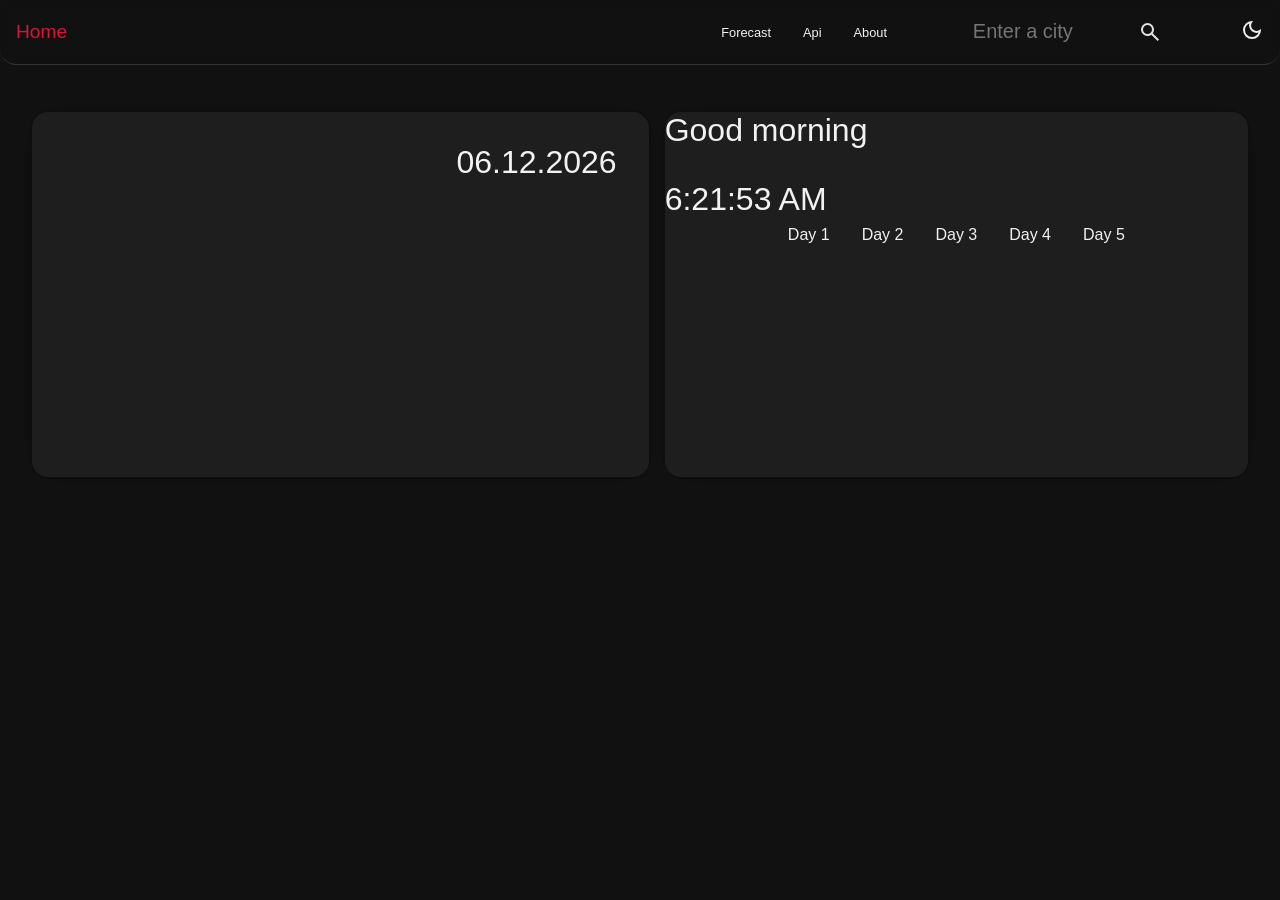
==== index.html @ ce9e20f8 "modified files" ====
<!DOCTYPE html>
<html lang="en">

<head>
  <meta charset="UTF-8">
  <meta name="viewport" content="width=device-width, initial-scale=1.0">
  <link rel="stylesheet" href="style.css">
  <title>Weather Checker</title>
</head>

<body class="dark">

  <header>
    <nav>
      <ul>
        <li class="home"><a href="#home">Home</a></li>
        <li class="li-item">
          <a href="#">Forecast</a>
        </li>
        <li class="li-item">
          <a href="#">Api</a>
        </li>
        <li class="li-item">
          <a href="#">About</a>
        </li>
        <li class="searchBar">
          <input type="text" id="search" class="search" placeholder="Enter a city">
          <img src="images/searchLight.svg" id="go" alt="">
        </li>
        <li class="li-item">
          <img id="theme" src="images/darkMode.svg" alt="" />
        </li>
      </ul>
    </nav>
  </header>


  <main>

    <div class="container">

      <div class="status">

        <div class="info">
          <p id="city"></p>
          <p id="date"></p>
        </div>

        <div class="state">

          <div class="temp">

            <p id="temp" class="temperature"></p>

            <div class="otherState">
              <li>
                <img id="humidityImg" src="" alt="">
                <p id="humidity"></p>
              </li>
              <li>
                <img id="windSpeedImg" src="" alt="">
                <p id="windSpeed"></p>
              </li>
            </div>

          </div>
          <div class="skySituation">
            <img id="sky" src="" alt="">
            <p id="weatherSky"></p>
          </div>

        </div>

        <div class="weatherToday">

        </div>

      </div>

      <div class="forecast">

        <div class="greeting">
          <p id="greetingText"></p>
          <p id="time"></p>
        </div>

        <div class="forcastPreviewContainer">
          <ul>
            <li class="liDay">Day 1 </li>
            <li class="liDay">Day 2 </li>
            <li class="liDay">Day 3 </li>
            <li class="liDay">Day 4 </li>
            <li class="liDay">Day 5 </li>
          </ul>
          <div class="forcastPreview" id="forcastPreview">

          </div>

        </div>

      </div>

    </div>

  </main>

  <script src="index.js"></script>

</body>

</html>
---- style.css ----
:root {
  --bg-color: #111111;
  --bg-accent-up: #ffffff15;
  --bg-accent-down: #ffffff15;
  --container-color: #1e1e1e;
  --glass-effect-color: rgba(255, 255, 255, 0);
  --button-color: #333333;
  --font-color: #f2f2f2;
  --bar-color: rgba(255, 255, 255, 0.15);
  --red-accent: crimson;
  --red-accent-low-opacity: rgba(220, 20, 60, 0.15);
  --box-shadow-color: rgba(150, 150, 150, 0.01);

  --font-size-1: 3rem;
  --font-size-2: 2rem;
  --font-size-3: 1.5rem;
  --font-size-4: 1rem;
  --font-size-5: 0.8rem;

  --h1: 5rem;
  --h2: 2.5rem;
  --h3: 1.5rem;
  --p: 1rem;
}

.light {
  --bg-color: #eeeeee;
  --bg-accent-up: #ff08d620;
  --bg-accent-down: #0055ff25;
  --container-color: #e5e5e5;
  --glass-effect-color: rgba(255, 255, 255, 0);
  --button-color: #005238;
  --font-color: #0e0e0e;
  --bar-color: rgba(0, 119, 255, 0.25);
  --red-accent: crimson;
  --red-accent-low-opacity: rgba(220, 20, 60, 0.15);
  --box-shadow-color: rgba(0, 0, 0, 0.04);
}

* {
  padding: 0px;
  margin: 0px;
  box-sizing: border-box;
  border: none;
  text-decoration: none;
  outline: none;
}

img {
  max-width: 100%;
  object-fit: contain;
}

html {
  scroll-behavior: smooth;
}

body {
  max-width: 100%;
  font-family: Arial;
  background-color: var(--bg-color);
  color: var(--font-color);
  font-size: calc(var(--p));
  overflow-x: hidden;
}

header {
  width: 100%;
  position: fixed;
  z-index: 1000;
  top: 0;
}

nav {
  max-width: 100%;
  margin: auto;
  padding: 1rem;
  background-color: var(--glass-effect-color);
  backdrop-filter: blur(4px);
  -webkit-backdrop-filter: blur(4px);
  border-bottom: 1px solid var(--bar-color);
  border-radius: 0 0 1rem 1rem;
}

ul {
  max-width: 100%;
  display: flex;
  list-style: none;
  justify-content: center;
  align-items: center;
  gap: 2rem;
}

ul .home {
  margin-right: auto;
}

ul .home a {
  color: var(--red-accent);
  font-size: clamp(1rem, 1.5vw, 2rem);
}

nav ul .li-item a {
  color: var(--font-color);
  font-size: clamp(0.8rem, 0.85vw, 1rem);
  position: relative;
}

nav ul .li-item a::before {
  content: "";
  background-color: var(--red-accent);
  position: absolute;
  bottom: -0.1rem;
  left: 0;
  height: 2px;
  width: 0%;
  transition: width 0.3s ease-out;
}

nav ul .li-item a:hover::before {
  width: 100%;
}

@media screen and (width < 450px) {
  ul {
    gap: 1rem;
  }
}

@media screen and (max-width : 1024px) {
  nav {
    max-width: 70vw;
  }

}

@media screen and (max-width : 780px) {
  nav {
    max-width: 80vw;
  }

}

@media screen and (max-width : 500px) {
  nav {
    max-width: 95vw;
  }

}


.searchBar {
  display: flex;
  justify-content: center;
  align-items: center;
}

.searchBar .search:enabled {
  background-color: var(--glass-effect-color);
  color: var(--font-color);
  border-bottom: 1px solid transparent;
  padding: 0.25rem 0.25rem 0.25rem 0.5rem;
  font-size: 1.25rem;
  max-width: 60%;
  border-radius: 1rem;
  transition: border-color 0.2s ease-in, transform 0.2s ease-in;
}

.searchBar .search:focus-within {
  border-color: var(--bar-color);
  transform: translateY(2px);
}

main {
  max-width: 100%;
  overflow-x: hidden;
  margin-top: 5rem;

}

.container {
  width: 100%;
  display: flex;
  gap: 1rem;
  padding: 02rem;

}

.status {
  width: 100%;
  background-color: var(--container-color);
  box-shadow: 0 0 0.5rem var(--box-shadow-color),
    0 0 1rem var(--box-shadow-color), 0 0 2rem var(--box-shadow-color);
  border-radius: 1rem;
  /* border:2px solid whitesmoke; */
  flex: 2fr;
  display: flex;
  flex-direction: column;
  justify-content: space-between;
  padding: 2rem;
}

.info {
  display: flex;
  justify-content: space-between;
}

.info p {
  font-size: 2rem;
}


.state {
  display: flex;
  flex-direction: column;
  align-items: center;
  justify-content: center;
  gap: 0.5rem;
  padding: 8rem 0;
}

.state .temp {
  display: flex;
  justify-content: center;
  align-items: center;
}

.state .temp .temperature {
  font-size: 10rem;

}

.state .temp .otherState {
  display: flex;
  flex-direction: column;
  font-size: 1.25rem;
}

.state .temp .otherState li {
  display: flex;
  gap: 0.5rem;
}

.state .skySituation {
  font-size: 2rem;
  display: flex;
  flex-direction: column;
  align-items: center;
  justify-content: center;

}

.state .skySituation img {
  width: 10rem;
}


.weatherToday {
  display: grid;
  gap: 2rem;
  grid-template-columns: repeat(auto-fit, minmax(min(80px, 100%), 1fr));

}

.weatherToday div {}

.forecast {
  width: 100%;
  background-color: var(--container-color);
  box-shadow: 0 0 0.5rem var(--box-shadow-color),
    0 0 1rem var(--box-shadow-color), 0 0 2rem var(--box-shadow-color);
  /* border:1px solid whitesmoke; */
  border-radius: 1rem;
  display: flex;
  flex-direction: column;
  /* justify-content: space-between; */
  /* padding: 2rem; */


}

.forecast .greeting {
  display: flex;
  flex-direction: column;
  gap: 2rem;
}

.forecast .greeting p {
  font-size: 2rem;
}

.forecast .forcastPreviewContainer {
  width: 100%;
  display: flex;
  flex-direction: column;
  gap: 2rem;
  padding: 0.5rem;

}

.forecast .forcastPreviewContainer ul {
  display: flex;
  gap: 2rem;
}

.forecast .forcastPreviewContainer ul .liDay {
  position: relative;
}

.forecast .forcastPreviewContainer ul .liDay:hover{
  cursor: pointer;
}

.forecast .forcastPreviewContainer ul .liDay::before {
  content: "";
  background-color: var(--red-accent);
  position: absolute;
  bottom: -0.1rem;
  left: 0;
  height: 2px;
  width: 0%;
  transition: width 0.3s ease-out;
}

.forecast .forcastPreviewContainer ul .liDay:hover::before {
  width: 100%;
}

.forecast .forcastPreview .dayParent {
  background-color: var(--bg-color);
  border-radius: 1rem;
  max-width: 100%;
  display: flex;
  flex-direction: column;
  align-items: center;
  justify-content: center;
  gap: 1rem;
  padding: 0.5rem;

}

.forecast .forcastPreview .dayParent {
  display: none;
}

.forecast .forcastPreview .active {
  display: flex;
}

.forecast .forcastPreview .dayParent .daytext {
  font-size: 1.5rem;
}

.forecast .forcastPreview .dayParent .day {
  width: 100%;
  display: grid;
  grid-template-columns: repeat(auto-fit, minmax(min(185px, 100%), 1fr));
  gap: 2rem;
}

.forecast .forcastPreview .dayParent .day .dayGrandChild {
  /* width:100%; */
  background-color: var(--glass-effect-color);
  color: var(--font-color);
  border: 0.1rem solid var(--bar-color);
  display: flex;
  flex-direction: column;
  justify-content: center;
  align-items: start;
  gap: 0.5rem;
  padding: 0.5rem;
  border-radius: 1rem;
  box-shadow: 0 0 0.5rem var(--box-shadow-color),
    0 0 1rem var(--box-shadow-color), 0 0 2rem var(--box-shadow-color);
}

.forecast .forcastPreview .dayParent .day .dayGrandChild .hourlyTime {
  width: 100%;
  text-align: center;
  font-size: 1.25rem;
  padding: 0.5rem 0;
}

.forecast .forcastPreview .dayParent1 {
  display: flex;
}
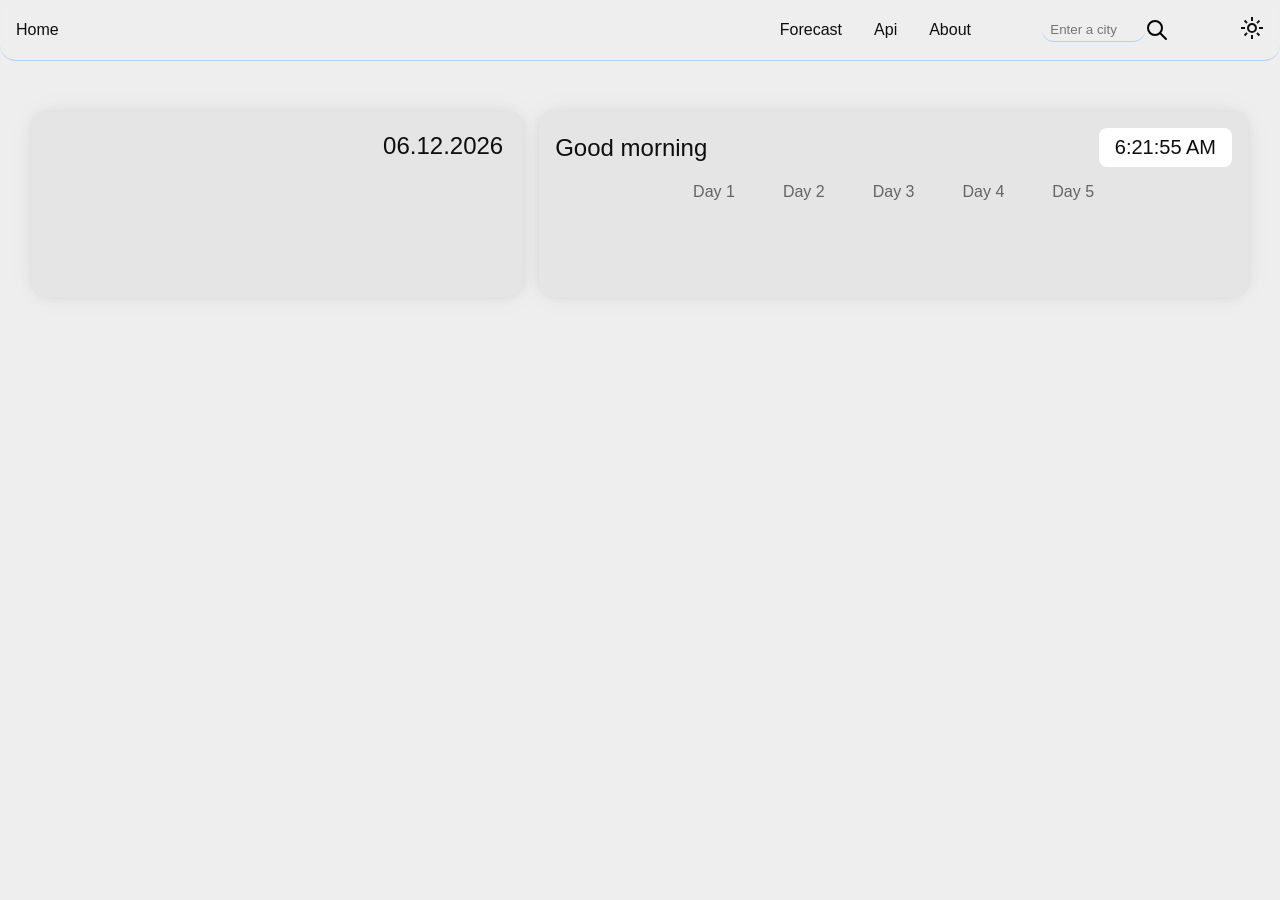
==== commit 15327cb4: "modified files" ====
--- a/index.html
+++ b/index.html
@@ -8,7 +8,7 @@
   <title>Weather Checker</title>
 </head>
 
-<body class="dark">
+<body class="light">
 
   <header>
     <nav>
@@ -25,10 +25,10 @@
         </li>
         <li class="searchBar">
           <input type="text" id="search" class="search" placeholder="Enter a city">
-          <img src="images/searchLight.svg" id="go" alt="">
+          <img src="images/searchDark.svg" id="go" alt="">
         </li>
         <li class="li-item">
-          <img id="theme" src="images/darkMode.svg" alt="" />
+          <img id="theme" src="images/lightMode.svg" alt="" />
         </li>
       </ul>
     </nav>
@@ -80,8 +80,8 @@
       <div class="forecast">
 
         <div class="greeting">
-          <p id="greetingText"></p>
-          <p id="time"></p>
+          <p id="greetingText" class="greetingText"></p>
+          <p id="time" class="time"></p>
         </div>
 
         <div class="forcastPreviewContainer">
--- a/style.css
+++ b/style.css
@@ -7,7 +7,7 @@
   --button-color: #333333;
   --font-color: #f2f2f2;
   --bar-color: rgba(255, 255, 255, 0.15);
-  --red-accent: crimson;
+  --accent-color: crimson;
   --red-accent-low-opacity: rgba(220, 20, 60, 0.15);
   --box-shadow-color: rgba(150, 150, 150, 0.01);
 
@@ -32,7 +32,7 @@
   --button-color: #005238;
   --font-color: #0e0e0e;
   --bar-color: rgba(0, 119, 255, 0.25);
-  --red-accent: crimson;
+  --accent-color: crimson;
   --red-accent-low-opacity: rgba(220, 20, 60, 0.15);
   --box-shadow-color: rgba(0, 0, 0, 0.04);
 }
@@ -97,12 +97,10 @@
 
 ul .home a {
   color: var(--red-accent);
-  font-size: clamp(1rem, 1.5vw, 2rem);
 }
 
 nav ul .li-item a {
   color: var(--font-color);
-  font-size: clamp(0.8rem, 0.85vw, 1rem);
   position: relative;
 }
 
@@ -121,54 +119,31 @@
   width: 100%;
 }
 
-@media screen and (width < 450px) {
-  ul {
-    gap: 1rem;
-  }
-}
-
-@media screen and (max-width : 1024px) {
-  nav {
-    max-width: 70vw;
-  }
-
-}
-
-@media screen and (max-width : 780px) {
-  nav {
-    max-width: 80vw;
-  }
-
-}
-
-@media screen and (max-width : 500px) {
-  nav {
-    max-width: 95vw;
-  }
-
-}
+
 
 
 .searchBar {
   display: flex;
   justify-content: center;
   align-items: center;
-}
-
-.searchBar .search:enabled {
-  background-color: var(--glass-effect-color);
-  color: var(--font-color);
-  border-bottom: 1px solid transparent;
+  background-color: transparent;
+  overflow: hidden;
+}
+
+.searchBar .search{
+  color:var(--font-color);
+  background-color: transparent;
   padding: 0.25rem 0.25rem 0.25rem 0.5rem;
-  font-size: 1.25rem;
-  max-width: 60%;
+  border-bottom: 1px solid var(--bar-color);
   border-radius: 1rem;
-  transition: border-color 0.2s ease-in, transform 0.2s ease-in;
+  max-width:50%;
+  transition: max-width 0.2s ease-in;
+
+
 }
 
 .searchBar .search:focus-within {
-  border-color: var(--bar-color);
-  transform: translateY(2px);
+  max-width: 80%;
 }
 
 main {
@@ -179,25 +154,24 @@
 }
 
 .container {
-  width: 100%;
+  max-width: 100%;
   display: flex;
   gap: 1rem;
-  padding: 02rem;
+  padding: 2rem;
 
 }
 
 .status {
-  width: 100%;
+  max-width: 100%;
   background-color: var(--container-color);
   box-shadow: 0 0 0.5rem var(--box-shadow-color),
     0 0 1rem var(--box-shadow-color), 0 0 2rem var(--box-shadow-color);
   border-radius: 1rem;
-  /* border:2px solid whitesmoke; */
-  flex: 2fr;
+  flex: 1;
   display: flex;
   flex-direction: column;
   justify-content: space-between;
-  padding: 2rem;
+  padding: 1.25rem;
 }
 
 .info {
@@ -206,7 +180,7 @@
 }
 
 .info p {
-  font-size: 2rem;
+  font-size: 1.5rem;
 }
 
 
@@ -216,7 +190,6 @@
   align-items: center;
   justify-content: center;
   gap: 0.5rem;
-  padding: 8rem 0;
 }
 
 .state .temp {
@@ -226,7 +199,7 @@
 }
 
 .state .temp .temperature {
-  font-size: 10rem;
+  font-size: 8rem;
 
 }
 
@@ -255,45 +228,51 @@
 }
 
 
-.weatherToday {
+/* .weatherToday {
   display: grid;
   gap: 2rem;
   grid-template-columns: repeat(auto-fit, minmax(min(80px, 100%), 1fr));
 
 }
 
-.weatherToday div {}
+.weatherToday div {} */
 
 .forecast {
-  width: 100%;
+  max-width: 100%;
   background-color: var(--container-color);
   box-shadow: 0 0 0.5rem var(--box-shadow-color),
     0 0 1rem var(--box-shadow-color), 0 0 2rem var(--box-shadow-color);
-  /* border:1px solid whitesmoke; */
   border-radius: 1rem;
   display: flex;
   flex-direction: column;
-  /* justify-content: space-between; */
-  /* padding: 2rem; */
-
+  padding: 1rem;
+  flex:1.5;
 
 }
 
 .forecast .greeting {
-  display: flex;
-  flex-direction: column;
-  gap: 2rem;
-}
-
-.forecast .greeting p {
-  font-size: 2rem;
+  width:100%;
+  display: flex;
+ justify-content: space-between;
+ align-items: center;
+}
+
+.forecast .greeting  .greetingText{
+font-size: 1.5rem;
+
+}
+.forecast .greeting  .time{
+  padding:0.5rem 1rem;
+  background-color: #fff;
+  border-radius: 0.5rem;
+  font-size: 1.25rem;
 }
 
 .forecast .forcastPreviewContainer {
   width: 100%;
   display: flex;
   flex-direction: column;
-  gap: 2rem;
+  gap: 4rem;
   padding: 0.5rem;
 
 }
@@ -304,38 +283,37 @@
 }
 
 .forecast .forcastPreviewContainer ul .liDay {
-  position: relative;
+  padding:0.5rem;
+  border-radius: 0.5rem;
+  opacity: 0.6;
+  transition: background-color 0.2s ease-in,color 0.2s ease-in,opacity 0.2s ease-in ;
+
+}
+
+.forecast .forcastPreviewContainer ul .tabbed{
+  color:var(--accent-color);
 }
 
 .forecast .forcastPreviewContainer ul .liDay:hover{
+  background-color: var(--button-color);
   cursor: pointer;
-}
-
-.forecast .forcastPreviewContainer ul .liDay::before {
-  content: "";
-  background-color: var(--red-accent);
-  position: absolute;
-  bottom: -0.1rem;
-  left: 0;
-  height: 2px;
-  width: 0%;
-  transition: width 0.3s ease-out;
-}
-
-.forecast .forcastPreviewContainer ul .liDay:hover::before {
-  width: 100%;
-}
+  opacity: 1;
+  color:var(--accent-color);
+}
+
 
 .forecast .forcastPreview .dayParent {
-  background-color: var(--bg-color);
+  max-width: 100%;
+  background-color: var(--glass-effect-color);
+  border-top:0.1rem solid var(--bar-color) ;
+  border-left: 0.1rem solid var(--bar-color);
   border-radius: 1rem;
-  max-width: 100%;
-  display: flex;
-  flex-direction: column;
-  align-items: center;
-  justify-content: center;
-  gap: 1rem;
-  padding: 0.5rem;
+  display: flex;
+  flex-direction: column;
+  align-items: center;
+  justify-content: space-between;
+  gap: 2rem;
+  padding: 1rem;
 
 }
 
@@ -354,7 +332,8 @@
 .forecast .forcastPreview .dayParent .day {
   width: 100%;
   display: grid;
-  grid-template-columns: repeat(auto-fit, minmax(min(185px, 100%), 1fr));
+  /* grid-template-columns: repeat(auto-fit, minmax(min(170px, 100%), 1fr)); */
+  grid-template-columns: repeat(auto-fit, minmax(170px,1fr));
   gap: 2rem;
 }
 
@@ -383,4 +362,75 @@
 
 .forecast .forcastPreview .dayParent1 {
   display: flex;
+}
+
+
+
+
+
+
+
+
+
+
+
+
+@media screen and (width < 450px) {
+  ul {
+    gap: 1rem;
+  }
+
+  .state .temp .temperature {
+  font-size: 3rem;
+
+}
+}
+
+@media screen and (max-width : 1024px) {
+
+
+.container{
+flex-direction: column;
+  }
+
+}
+
+@media screen and (max-width : 780px) {
+
+ ul{
+  gap:1.25rem;
+ }
+
+ .info p {
+  font-size: 1.5rem;
+}
+
+.state .temp .temperature {
+  font-size: 5rem;
+
+}
+
+.state .temp .otherState {
+  font-size: 1rem;
+}
+
+.state .skySituation {
+  font-size: 1.25rem;
+}
+
+.forecast .forcastPreviewContainer {
+  gap: 2rem;
+
+}
+
+.forecast .forcastPreviewContainer ul {
+  display: flex;
+  gap: 1rem;
+}
+
+.forecast .forcastPreview .dayParent .daytext {
+  font-size: 1.25rem;
+}
+
+
 }
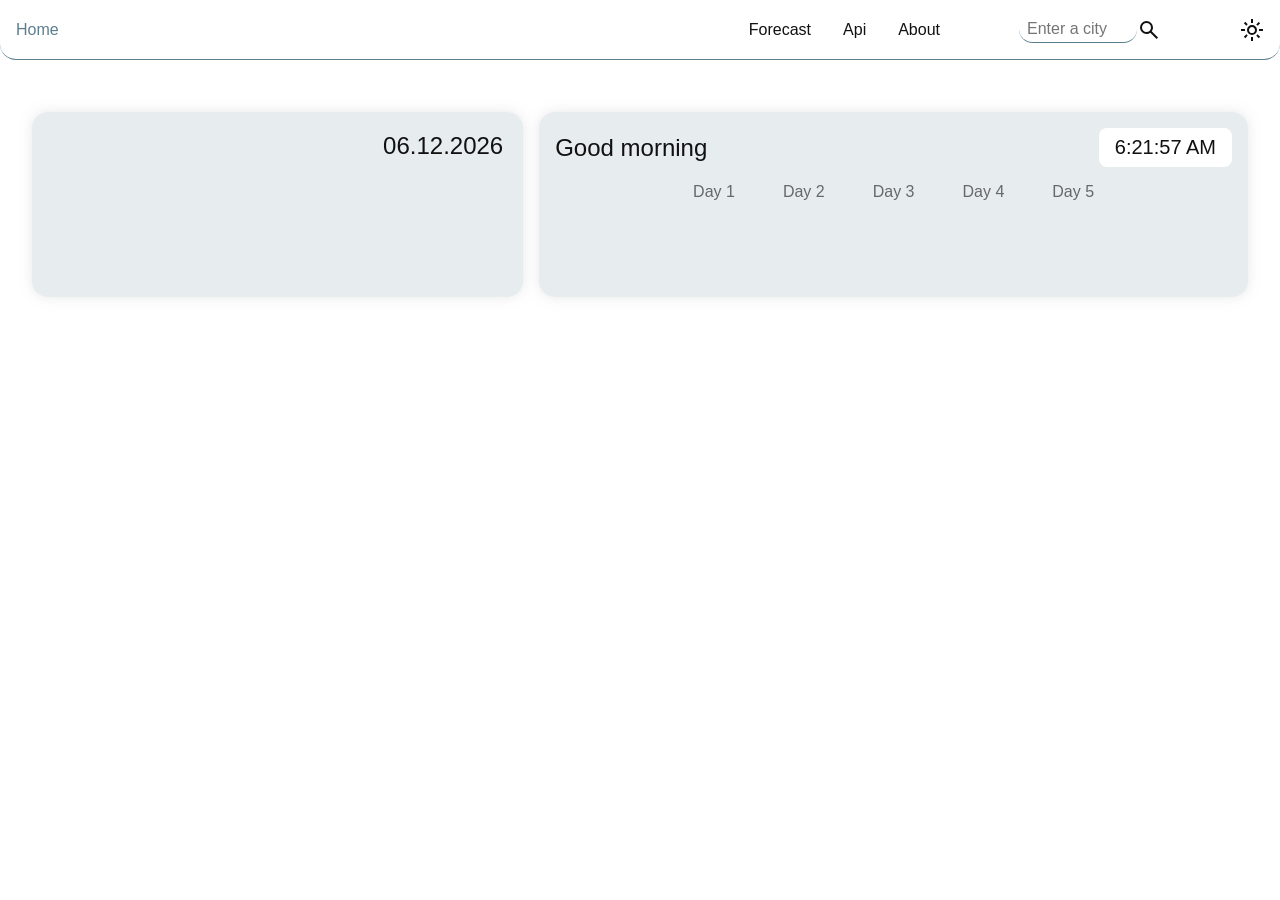
==== commit cf73ddde: "modified files" ====
--- a/index.html
+++ b/index.html
@@ -71,10 +71,6 @@
 
         </div>
 
-        <div class="weatherToday">
-
-        </div>
-
       </div>
 
       <div class="forecast">
--- a/style.css
+++ b/style.css
@@ -1,40 +1,21 @@
 :root {
   --bg-color: #111111;
-  --bg-accent-up: #ffffff15;
-  --bg-accent-down: #ffffff15;
-  --container-color: #1e1e1e;
+  --accent-color: rgba(255, 255, 255, 0.15);
+  --container-color: #22222290;
+  --button-color: #111111;
   --glass-effect-color: rgba(255, 255, 255, 0);
-  --button-color: #333333;
-  --font-color: #f2f2f2;
-  --bar-color: rgba(255, 255, 255, 0.15);
-  --accent-color: crimson;
-  --red-accent-low-opacity: rgba(220, 20, 60, 0.15);
-  --box-shadow-color: rgba(150, 150, 150, 0.01);
-
-  --font-size-1: 3rem;
-  --font-size-2: 2rem;
-  --font-size-3: 1.5rem;
-  --font-size-4: 1rem;
-  --font-size-5: 0.8rem;
-
-  --h1: 5rem;
-  --h2: 2.5rem;
-  --h3: 1.5rem;
-  --p: 1rem;
+  --font-color: #ffffff;
+  --box-shadow-color: #a2a2a220;
 }
 
 .light {
-  --bg-color: #eeeeee;
-  --bg-accent-up: #ff08d620;
-  --bg-accent-down: #0055ff25;
-  --container-color: #e5e5e5;
+  --bg-color: #ffffff;
+  --accent-color: #5c7e8f;
+  --container-color: #d4dde290;
+  --button-color: #ffffff;
   --glass-effect-color: rgba(255, 255, 255, 0);
-  --button-color: #005238;
-  --font-color: #0e0e0e;
-  --bar-color: rgba(0, 119, 255, 0.25);
-  --accent-color: crimson;
-  --red-accent-low-opacity: rgba(220, 20, 60, 0.15);
-  --box-shadow-color: rgba(0, 0, 0, 0.04);
+  --font-color: #111111;
+  --box-shadow-color: #a2a2a220;
 }
 
 * {
@@ -49,6 +30,7 @@
 img {
   max-width: 100%;
   object-fit: contain;
+  display: block;
 }
 
 html {
@@ -60,7 +42,7 @@
   font-family: Arial;
   background-color: var(--bg-color);
   color: var(--font-color);
-  font-size: calc(var(--p));
+  font-size: 1rem;
   overflow-x: hidden;
 }
 
@@ -78,7 +60,7 @@
   background-color: var(--glass-effect-color);
   backdrop-filter: blur(4px);
   -webkit-backdrop-filter: blur(4px);
-  border-bottom: 1px solid var(--bar-color);
+  border-bottom: 1px solid var(--accent-color);
   border-radius: 0 0 1rem 1rem;
 }
 
@@ -96,7 +78,7 @@
 }
 
 ul .home a {
-  color: var(--red-accent);
+  color: var(--accent-color);
 }
 
 nav ul .li-item a {
@@ -106,7 +88,7 @@
 
 nav ul .li-item a::before {
   content: "";
-  background-color: var(--red-accent);
+  background-color: var(--accent-color);
   position: absolute;
   bottom: -0.1rem;
   left: 0;
@@ -134,8 +116,9 @@
   color:var(--font-color);
   background-color: transparent;
   padding: 0.25rem 0.25rem 0.25rem 0.5rem;
-  border-bottom: 1px solid var(--bar-color);
+  border-bottom: 1px solid var(--accent-color);
   border-radius: 1rem;
+  font-size: 1rem;
   max-width:50%;
   transition: max-width 0.2s ease-in;
 
@@ -165,7 +148,7 @@
   max-width: 100%;
   background-color: var(--container-color);
   box-shadow: 0 0 0.5rem var(--box-shadow-color),
-    0 0 1rem var(--box-shadow-color), 0 0 2rem var(--box-shadow-color);
+    0 0 1rem var(--box-shadow-color);
   border-radius: 1rem;
   flex: 1;
   display: flex;
@@ -227,21 +210,11 @@
   width: 10rem;
 }
 
-
-/* .weatherToday {
-  display: grid;
-  gap: 2rem;
-  grid-template-columns: repeat(auto-fit, minmax(min(80px, 100%), 1fr));
-
-}
-
-.weatherToday div {} */
-
 .forecast {
   max-width: 100%;
   background-color: var(--container-color);
   box-shadow: 0 0 0.5rem var(--box-shadow-color),
-    0 0 1rem var(--box-shadow-color), 0 0 2rem var(--box-shadow-color);
+    0 0 1rem var(--box-shadow-color);
   border-radius: 1rem;
   display: flex;
   flex-direction: column;
@@ -263,7 +236,7 @@
 }
 .forecast .greeting  .time{
   padding:0.5rem 1rem;
-  background-color: #fff;
+  background-color: var(--bg-color);
   border-radius: 0.5rem;
   font-size: 1.25rem;
 }
@@ -305,8 +278,8 @@
 .forecast .forcastPreview .dayParent {
   max-width: 100%;
   background-color: var(--glass-effect-color);
-  border-top:0.1rem solid var(--bar-color) ;
-  border-left: 0.1rem solid var(--bar-color);
+  border-top:0.1rem solid var(--accent-color) ;
+  border-left: 0.1rem solid var(--accent-color);
   border-radius: 1rem;
   display: flex;
   flex-direction: column;
@@ -333,7 +306,7 @@
   width: 100%;
   display: grid;
   /* grid-template-columns: repeat(auto-fit, minmax(min(170px, 100%), 1fr)); */
-  grid-template-columns: repeat(auto-fit, minmax(170px,1fr));
+  grid-template-columns: repeat(auto-fit, minmax(180px,1fr));
   gap: 2rem;
 }
 
@@ -341,7 +314,7 @@
   /* width:100%; */
   background-color: var(--glass-effect-color);
   color: var(--font-color);
-  border: 0.1rem solid var(--bar-color);
+  border: 0.1rem solid var(--accent-color);
   display: flex;
   flex-direction: column;
   justify-content: center;
@@ -350,7 +323,7 @@
   padding: 0.5rem;
   border-radius: 1rem;
   box-shadow: 0 0 0.5rem var(--box-shadow-color),
-    0 0 1rem var(--box-shadow-color), 0 0 2rem var(--box-shadow-color);
+    0 0 1rem var(--box-shadow-color);
 }
 
 .forecast .forcastPreview .dayParent .day .dayGrandChild .hourlyTime {
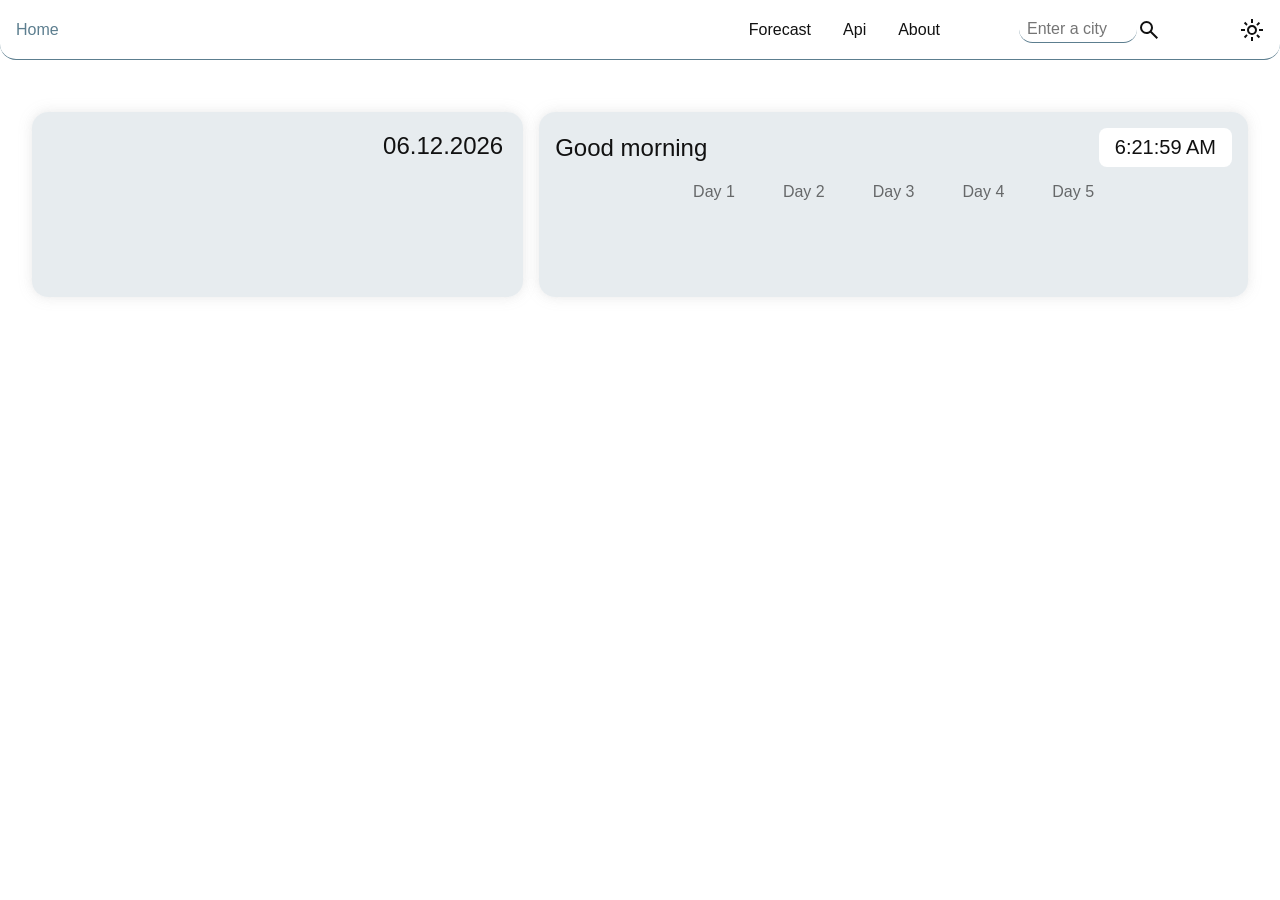
==== commit 1020ceb4: "modified files" ====
--- a/index.html
+++ b/index.html
@@ -53,13 +53,11 @@
             <p id="temp" class="temperature"></p>
 
             <div class="otherState">
-              <li>
-                <img id="humidityImg" src="" alt="">
-                <p id="humidity"></p>
+              <li id="humidity">
+                
               </li>
-              <li>
-                <img id="windSpeedImg" src="" alt="">
-                <p id="windSpeed"></p>
+              <li id="windSpeed">
+                
               </li>
             </div>
 
@@ -68,6 +66,10 @@
             <img id="sky" src="" alt="">
             <p id="weatherSky"></p>
           </div>
+
+        </div>
+
+        <div class="weatherToday">
 
         </div>
 
--- a/style.css
+++ b/style.css
@@ -112,14 +112,14 @@
   overflow: hidden;
 }
 
-.searchBar .search{
-  color:var(--font-color);
+.searchBar .search {
+  color: var(--font-color);
   background-color: transparent;
   padding: 0.25rem 0.25rem 0.25rem 0.5rem;
   border-bottom: 1px solid var(--accent-color);
   border-radius: 1rem;
   font-size: 1rem;
-  max-width:50%;
+  max-width: 50%;
   transition: max-width 0.2s ease-in;
 
 
@@ -219,23 +219,24 @@
   display: flex;
   flex-direction: column;
   padding: 1rem;
-  flex:1.5;
+  flex: 1.5;
 
 }
 
 .forecast .greeting {
-  width:100%;
-  display: flex;
- justify-content: space-between;
- align-items: center;
-}
-
-.forecast .greeting  .greetingText{
-font-size: 1.5rem;
-
-}
-.forecast .greeting  .time{
-  padding:0.5rem 1rem;
+  width: 100%;
+  display: flex;
+  justify-content: space-between;
+  align-items: center;
+}
+
+.forecast .greeting .greetingText {
+  font-size: 1.5rem;
+
+}
+
+.forecast .greeting .time {
+  padding: 0.5rem 1rem;
   background-color: var(--bg-color);
   border-radius: 0.5rem;
   font-size: 1.25rem;
@@ -256,29 +257,29 @@
 }
 
 .forecast .forcastPreviewContainer ul .liDay {
-  padding:0.5rem;
+  padding: 0.5rem;
   border-radius: 0.5rem;
   opacity: 0.6;
-  transition: background-color 0.2s ease-in,color 0.2s ease-in,opacity 0.2s ease-in ;
-
-}
-
-.forecast .forcastPreviewContainer ul .tabbed{
-  color:var(--accent-color);
-}
-
-.forecast .forcastPreviewContainer ul .liDay:hover{
+  transition: background-color 0.2s ease-in, color 0.2s ease-in, opacity 0.2s ease-in;
+
+}
+
+.forecast .forcastPreviewContainer ul .tabbed {
+  color: var(--accent-color);
+}
+
+.forecast .forcastPreviewContainer ul .liDay:hover {
   background-color: var(--button-color);
   cursor: pointer;
   opacity: 1;
-  color:var(--accent-color);
+  color: var(--accent-color);
 }
 
 
 .forecast .forcastPreview .dayParent {
   max-width: 100%;
   background-color: var(--glass-effect-color);
-  border-top:0.1rem solid var(--accent-color) ;
+  border-top: 0.1rem solid var(--accent-color);
   border-left: 0.1rem solid var(--accent-color);
   border-radius: 1rem;
   display: flex;
@@ -306,7 +307,7 @@
   width: 100%;
   display: grid;
   /* grid-template-columns: repeat(auto-fit, minmax(min(170px, 100%), 1fr)); */
-  grid-template-columns: repeat(auto-fit, minmax(180px,1fr));
+  grid-template-columns: repeat(auto-fit, minmax(180px, 1fr));
   gap: 2rem;
 }
 
@@ -354,56 +355,56 @@
   }
 
   .state .temp .temperature {
-  font-size: 3rem;
-
-}
+    font-size: 3rem;
+
+  }
 }
 
 @media screen and (max-width : 1024px) {
 
 
-.container{
-flex-direction: column;
+  .container {
+    flex-direction: column;
   }
 
 }
 
 @media screen and (max-width : 780px) {
 
- ul{
-  gap:1.25rem;
- }
-
- .info p {
-  font-size: 1.5rem;
-}
-
-.state .temp .temperature {
-  font-size: 5rem;
-
-}
-
-.state .temp .otherState {
-  font-size: 1rem;
-}
-
-.state .skySituation {
-  font-size: 1.25rem;
-}
-
-.forecast .forcastPreviewContainer {
-  gap: 2rem;
-
-}
-
-.forecast .forcastPreviewContainer ul {
-  display: flex;
-  gap: 1rem;
-}
-
-.forecast .forcastPreview .dayParent .daytext {
-  font-size: 1.25rem;
-}
+  ul {
+    gap: 1.25rem;
+  }
+
+  .info p {
+    font-size: 1.5rem;
+  }
+
+  .state .temp .temperature {
+    font-size: 5rem;
+
+  }
+
+  .state .temp .otherState {
+    font-size: 1rem;
+  }
+
+  .state .skySituation {
+    font-size: 1.25rem;
+  }
+
+  .forecast .forcastPreviewContainer {
+    gap: 2rem;
+
+  }
+
+  .forecast .forcastPreviewContainer ul {
+    display: flex;
+    gap: 1rem;
+  }
+
+  .forecast .forcastPreview .dayParent .daytext {
+    font-size: 1.25rem;
+  }
 
 
 }
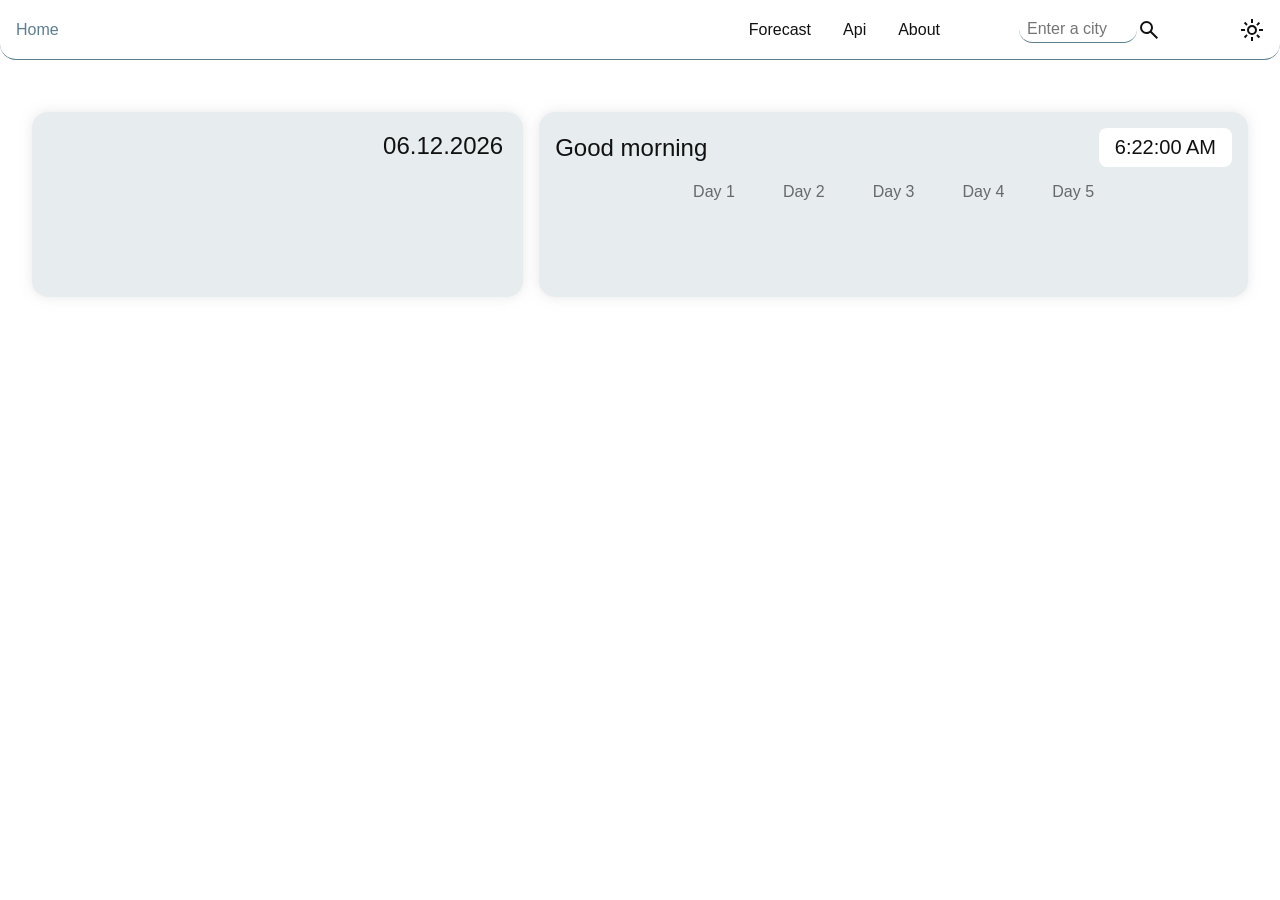
==== commit 9e8d8d7c: "merged test" ====
--- a/index.html
+++ b/index.html
@@ -69,10 +69,6 @@
 
         </div>
 
-        <div class="weatherToday">
-
-        </div>
-
       </div>
 
       <div class="forecast">
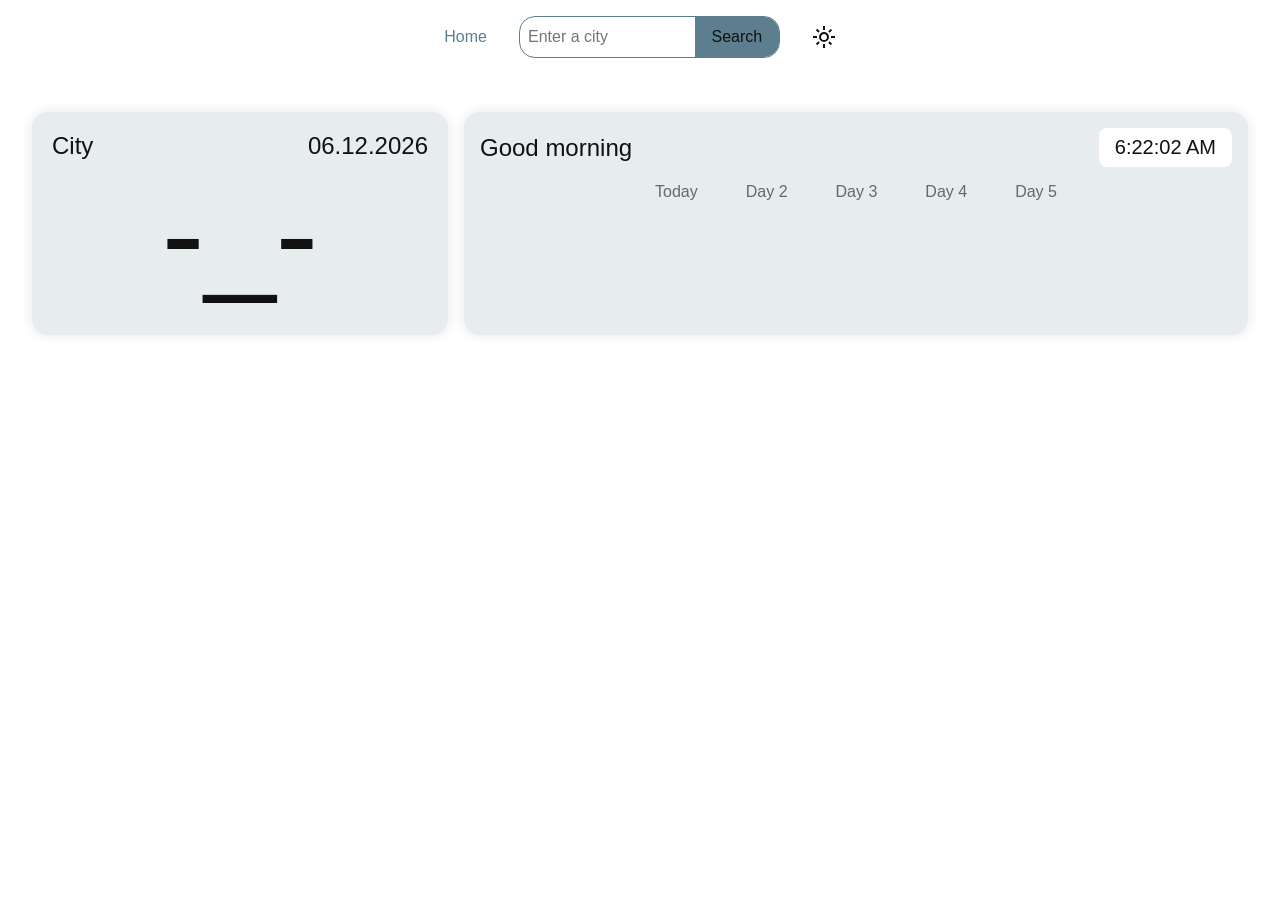
==== commit f0f50b7d: "modfied files" ====
--- a/index.html
+++ b/index.html
@@ -13,23 +13,22 @@
   <header>
     <nav>
       <ul>
-        <li class="home"><a href="#home">Home</a></li>
-        <li class="li-item">
-          <a href="#">Forecast</a>
+
+        <li class="home">
+          <a href="#home" id="homeButton">Home</a>
+         <img src="images/homeDark.svg" id="homeButtonicon" alt="">
         </li>
-        <li class="li-item">
-          <a href="#">Api</a>
-        </li>
-        <li class="li-item">
-          <a href="#">About</a>
-        </li>
+      
         <li class="searchBar">
           <input type="text" id="search" class="search" placeholder="Enter a city">
-          <img src="images/searchDark.svg" id="go" alt="">
+          <!-- <img src="images/searchDark.svg" id="go" alt=""> -->
+          <button id="go" class="searchButton">Search</button>
         </li>
+        
         <li class="li-item">
           <img id="theme" src="images/lightMode.svg" alt="" />
         </li>
+
       </ul>
     </nav>
   </header>
@@ -42,7 +41,7 @@
       <div class="status">
 
         <div class="info">
-          <p id="city"></p>
+          <p id="city">City</p>
           <p id="date"></p>
         </div>
 
@@ -50,7 +49,7 @@
 
           <div class="temp">
 
-            <p id="temp" class="temperature"></p>
+            <p id="temp" class="temperature">-_-</p>
 
             <div class="otherState">
               <li id="humidity">
@@ -80,7 +79,7 @@
 
         <div class="forcastPreviewContainer">
           <ul>
-            <li class="liDay">Day 1 </li>
+            <li class="liDay">Today </li>
             <li class="liDay">Day 2 </li>
             <li class="liDay">Day 3 </li>
             <li class="liDay">Day 4 </li>
--- a/style.css
+++ b/style.css
@@ -50,18 +50,11 @@
   width: 100%;
   position: fixed;
   z-index: 1000;
-  top: 0;
+  top: 1rem;
 }
 
 nav {
-  max-width: 100%;
-  margin: auto;
-  padding: 1rem;
-  background-color: var(--glass-effect-color);
-  backdrop-filter: blur(4px);
-  -webkit-backdrop-filter: blur(4px);
-  border-bottom: 1px solid var(--accent-color);
-  border-radius: 0 0 1rem 1rem;
+  width: 100%;
 }
 
 ul {
@@ -73,61 +66,55 @@
   gap: 2rem;
 }
 
-ul .home {
-  margin-right: auto;
-}
+
 
 ul .home a {
   color: var(--accent-color);
 }
 
-nav ul .li-item a {
+#homeButtonicon {
+  display: none;
+}
+
+.searchBar {
+  display: flex;
+  justify-content: center;
+  align-items: center;
+  border-radius: 1rem;
+  border: 0.1rem solid var(--accent-color);
+  overflow: hidden;
+  max-width: 100%;
+}
+
+.searchBar .search {
+  width: 100%;
+  height: 2.5rem;
+  padding-left: 0.5rem;
+  font-size: 1rem;
+  flex: 2;
   color: var(--font-color);
-  position: relative;
-}
-
-nav ul .li-item a::before {
-  content: "";
+  background-color: var(--glass-effect-color);
+
+
+}
+
+.searchBar .searchButton {
+  width: 50%;
+  height: 2.5rem;
+  flex: 1;
   background-color: var(--accent-color);
-  position: absolute;
-  bottom: -0.1rem;
-  left: 0;
-  height: 2px;
-  width: 0%;
-  transition: width 0.3s ease-out;
-}
-
-nav ul .li-item a:hover::before {
-  width: 100%;
-}
-
-
-
-
-.searchBar {
-  display: flex;
-  justify-content: center;
-  align-items: center;
-  background-color: transparent;
-  overflow: hidden;
-}
-
-.searchBar .search {
+  font-size: 1rem;
   color: var(--font-color);
-  background-color: transparent;
-  padding: 0.25rem 0.25rem 0.25rem 0.5rem;
-  border-bottom: 1px solid var(--accent-color);
-  border-radius: 1rem;
-  font-size: 1rem;
-  max-width: 50%;
-  transition: max-width 0.2s ease-in;
-
-
-}
-
-.searchBar .search:focus-within {
+}
+
+.searchBar .searchButton:hover {
+  opacity: 0.8;
+  cursor: pointer;
+}
+
+/* .searchBar .search:focus-within {
   max-width: 80%;
-}
+} */
 
 main {
   max-width: 100%;
@@ -153,7 +140,7 @@
   flex: 1;
   display: flex;
   flex-direction: column;
-  justify-content: space-between;
+  justify-content: space-around;
   padding: 1.25rem;
 }
 
@@ -216,11 +203,10 @@
   box-shadow: 0 0 0.5rem var(--box-shadow-color),
     0 0 1rem var(--box-shadow-color);
   border-radius: 1rem;
+  flex: 2;
   display: flex;
   flex-direction: column;
   padding: 1rem;
-  flex: 1.5;
-
 }
 
 .forecast .greeting {
@@ -369,6 +355,13 @@
 
 }
 
+@media screen and (max-width : 600px) {
+
+  ul .home {
+    margin-right: auto;
+  }
+}
+
 @media screen and (max-width : 780px) {
 
   ul {
@@ -406,5 +399,14 @@
     font-size: 1.25rem;
   }
 
+  #homeButton {
+    display: none;
+  }
+
+  #homeButtonicon {
+    display: block;
+    width: 100%;
+  }
+
 
 }
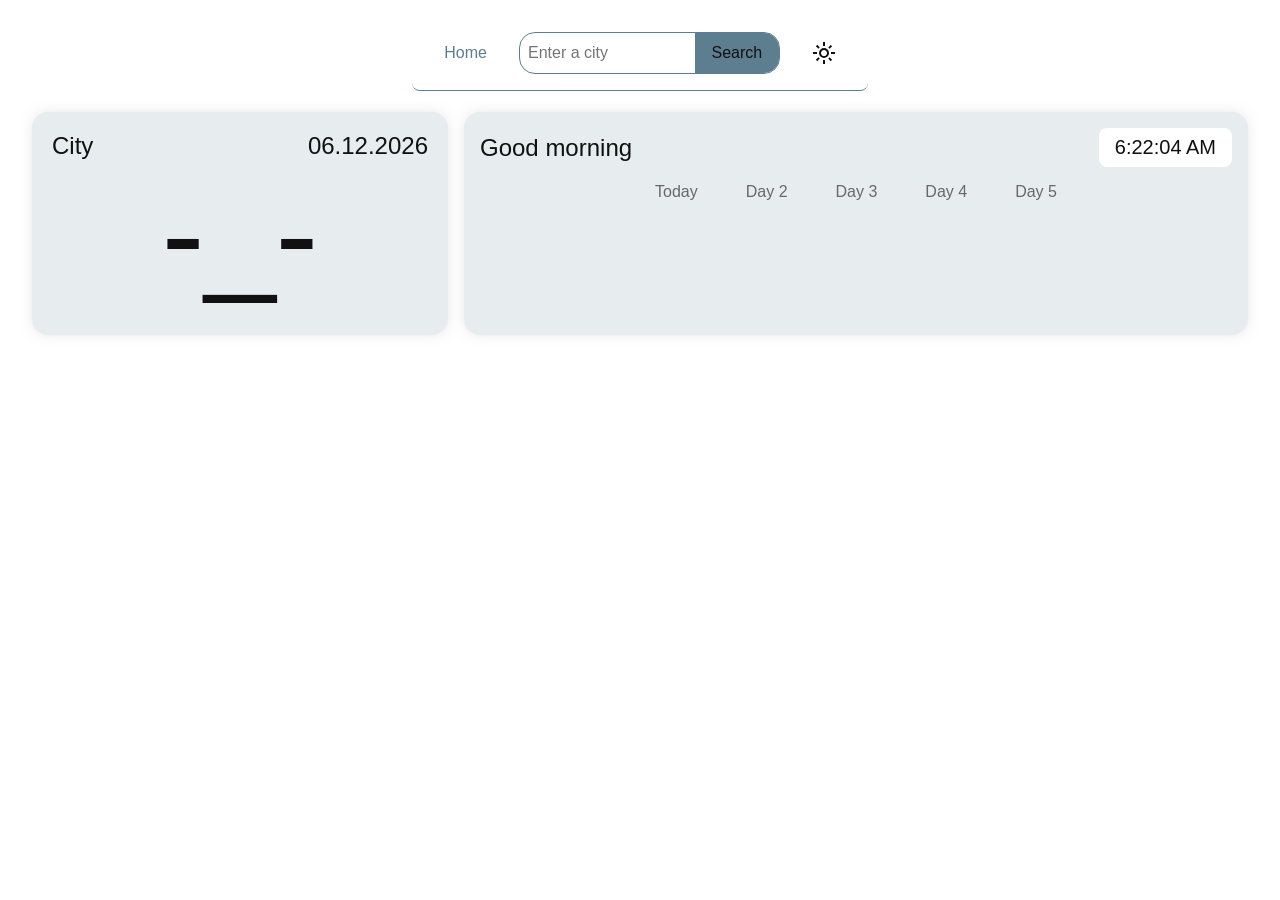
==== commit 65d93f10: "modified files and stored the theme Changer function to the localstorage" ====
--- a/index.html
+++ b/index.html
@@ -21,7 +21,6 @@
       
         <li class="searchBar">
           <input type="text" id="search" class="search" placeholder="Enter a city">
-          <!-- <img src="images/searchDark.svg" id="go" alt=""> -->
           <button id="go" class="searchButton">Search</button>
         </li>
         
--- a/style.css
+++ b/style.css
@@ -1,4 +1,15 @@
 :root {
+  --bg-color: #ffffff;
+  --accent-color: #5c7e8f;
+  --container-color: #d4dde290;
+  --button-color: #ffffff;
+  --glass-effect-color: rgba(255, 255, 255, 0);
+  --font-color: #111111;
+  --box-shadow-color: #a2a2a220;
+}
+
+
+.dark {
   --bg-color: #111111;
   --accent-color: rgba(255, 255, 255, 0.15);
   --container-color: #22222290;
@@ -8,15 +19,6 @@
   --box-shadow-color: #a2a2a220;
 }
 
-.light {
-  --bg-color: #ffffff;
-  --accent-color: #5c7e8f;
-  --container-color: #d4dde290;
-  --button-color: #ffffff;
-  --glass-effect-color: rgba(255, 255, 255, 0);
-  --font-color: #111111;
-  --box-shadow-color: #a2a2a220;
-}
 
 * {
   padding: 0px;
@@ -51,10 +53,20 @@
   position: fixed;
   z-index: 1000;
   top: 1rem;
+  display: flex;
+  justify-content: center;
+  align-items: center;
 }
 
 nav {
-  width: 100%;
+  width: fit-content;
+  padding: 1rem 2rem;
+  background-color: pink;
+  background-color: var(--glass-effect-color);
+  backdrop-filter: blur(4px);
+  -webkit-backdrop-filter: blur(4px);
+  border-bottom: 1px solid var(--accent-color);
+  border-radius: 0 0 0.5rem 0.5rem;
 }
 
 ul {
@@ -112,10 +124,6 @@
   cursor: pointer;
 }
 
-/* .searchBar .search:focus-within {
-  max-width: 80%;
-} */
-
 main {
   max-width: 100%;
   overflow-x: hidden;
@@ -311,6 +319,7 @@
   border-radius: 1rem;
   box-shadow: 0 0 0.5rem var(--box-shadow-color),
     0 0 1rem var(--box-shadow-color);
+  animation: showUp 0.3s ease-in;
 }
 
 .forecast .forcastPreview .dayParent .day .dayGrandChild .hourlyTime {
@@ -360,6 +369,10 @@
   ul .home {
     margin-right: auto;
   }
+
+  nav {
+    padding: 1rem;
+  }
 }
 
 @media screen and (max-width : 780px) {
@@ -409,4 +422,54 @@
   }
 
 
+}
+
+
+
+@keyframes show {
+  from {
+    opacity: 0;
+  }
+
+  to {
+    opacity: 1;
+
+  }
+}
+
+@keyframes hide {
+  from {
+    opacity: 1;
+  }
+
+  to {
+    opacity: 0;
+
+  }
+}
+
+@keyframes showUp {
+  from {
+    transform: translateY(1rem);
+    opacity: 0;
+  }
+
+  to {
+    transform: translateY(0);
+    opacity: 1;
+
+  }
+}
+
+@keyframes showDown {
+  from {
+    transform: translateY(0);
+    opacity: 1;
+  }
+
+  to {
+    transform: translateY(1rem);
+    opacity: 0;
+
+  }
 }
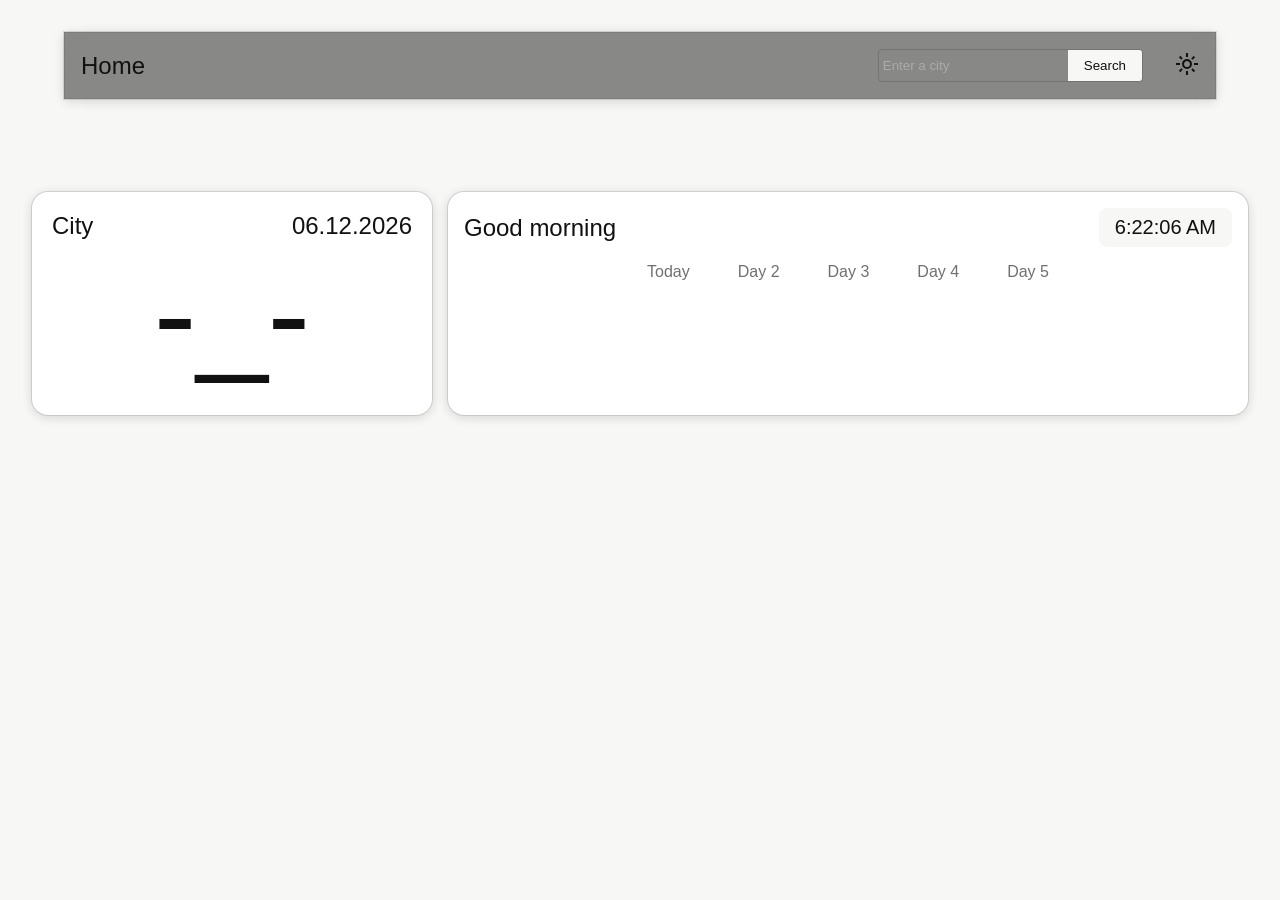
==== commit 073e8a84: "modified files" ====
--- a/index.html
+++ b/index.html
@@ -16,16 +16,16 @@
 
         <li class="home">
           <a href="#home" id="homeButton">Home</a>
-         <img src="images/homeDark.svg" id="homeButtonicon" alt="">
+          <img src="svgs/homeDark.svg" id="homeButtonicon" alt="">
         </li>
-      
+
         <li class="searchBar">
           <input type="text" id="search" class="search" placeholder="Enter a city">
           <button id="go" class="searchButton">Search</button>
         </li>
-        
+
         <li class="li-item">
-          <img id="theme" src="images/lightMode.svg" alt="" />
+          <img id="theme" src="svgs/lightMode.svg" alt="" />
         </li>
 
       </ul>
@@ -52,10 +52,10 @@
 
             <div class="otherState">
               <li id="humidity">
-                
+
               </li>
               <li id="windSpeed">
-                
+
               </li>
             </div>
 
--- a/style.css
+++ b/style.css
@@ -1,87 +1,124 @@
 :root {
-  --bg-color: #ffffff;
-  --accent-color: #5c7e8f;
-  --container-color: #d4dde290;
-  --button-color: #ffffff;
-  --glass-effect-color: rgba(255, 255, 255, 0);
-  --font-color: #111111;
-  --box-shadow-color: #a2a2a220;
-}
-
-
-.dark {
-  --bg-color: #111111;
-  --accent-color: rgba(255, 255, 255, 0.15);
-  --container-color: #22222290;
-  --button-color: #111111;
-  --glass-effect-color: rgba(255, 255, 255, 0);
-  --font-color: #ffffff;
-  --box-shadow-color: #a2a2a220;
-}
+  --bg: #080808;
+  --blured: rgba(0, 0, 0, 0.65);
+  --accent: #a93226;
+  --surface: #111111;
+  --surface-muted: #0d0d0d;
+  --text: #f0f0f0;
+  --text-muted: #555555;
+  --border: rgba(255, 255, 255, 0.07);
+  --button: #080808;
+  --closeButton: #a93226;
+  --saveButton: #1a1a1a;
+  --shadow: 0 2px 12px rgba(0, 0, 0, 0.5), 0 0 0 1px rgba(255, 255, 255, 0.05);
+  --deleteToast: #a93226;
+  --addToast: #555555;
+  --note-accent: #c9843a;
+  --journal-accent: #6b8f6b;
+  --todo-accent: #4a7fa5;
+  --surface-hovered: #1a1a1a;
+  --border-hovered: rgba(255, 255, 255, 0.13);
+  --button-hovered: #111111;
+
+}
+
+
+.light {
+  --bg: #f7f7f5;
+  --blured: rgba(0, 0, 0, 0.45);
+  --accent: #2563eb;
+  --surface: #ffffff;
+  --surface-muted: #f0f0ee;
+  --text: #111111;
+  --text-muted: #aaaaaa;
+  --border: rgba(0, 0, 0, 0.08);
+  --button: #f7f7f5;
+  --closeButton: #1a56db;
+  --saveButton: #f0f0ee;
+  --shadow: 0 2px 12px rgba(0, 0, 0, 0.08), 0 0 0 1px rgba(0, 0, 0, 0.06);
+  --deleteToast: #1a56db;
+  --addToast: #aaaaaa;
+  --note-accent: #b8651a;
+  --journal-accent: #4a7a4a;
+  --todo-accent: #2563eb;
+  --surface-hovered: #ebebea;
+  --border-hovered: rgba(0, 0, 0, 0.15);
+  --button-hovered: #ebebea;
+}
+
 
 
 * {
   padding: 0px;
   margin: 0px;
+  outline: none;
+  border: none;
   box-sizing: border-box;
-  border: none;
-  text-decoration: none;
-  outline: none;
-}
-
-img {
-  max-width: 100%;
-  object-fit: contain;
-  display: block;
-}
-
-html {
+}
+
+html,
+body {
   scroll-behavior: smooth;
 }
 
 body {
-  max-width: 100%;
-  font-family: Arial;
-  background-color: var(--bg-color);
-  color: var(--font-color);
-  font-size: 1rem;
-  overflow-x: hidden;
+  width: 100%;
+  background: var(--bg);
+  color: var(--text);
+  font-family: sans-serif;
+  transition: background 0.2s ease-in, color 0.2s ease-in;
 }
 
 header {
   width: 100%;
   position: fixed;
   z-index: 1000;
-  top: 1rem;
+  top: 2rem;
   display: flex;
   justify-content: center;
   align-items: center;
 }
 
 nav {
-  width: fit-content;
-  padding: 1rem 2rem;
+  width: 90%;
+  padding: 1rem;
   background-color: pink;
-  background-color: var(--glass-effect-color);
-  backdrop-filter: blur(4px);
-  -webkit-backdrop-filter: blur(4px);
-  border-bottom: 1px solid var(--accent-color);
-  border-radius: 0 0 0.5rem 0.5rem;
+  background: var(--blured);
+  backdrop-filter: blur(10px);
+  -webkit-backdrop-filter: blur(10px);
+  border: 1px solid var(--border);
+  box-shadow: var(--shadow), var(--shadow);
 }
 
 ul {
-  max-width: 100%;
-  display: flex;
+  display: flex;
+  justify-content: center;
+  align-items: center;
+  gap: 2rem;
   list-style: none;
-  justify-content: center;
-  align-items: center;
-  gap: 2rem;
-}
-
-
-
-ul .home a {
-  color: var(--accent-color);
+}
+
+nav ul li a {
+  color: var(--text);
+  text-decoration: none;
+}
+
+.home {
+  font-size: 1.5rem;
+  font-family: sans-serif;
+  color: var(--accent);
+  margin-right: auto;
+}
+
+.theme {
+  cursor: pointer;
+  opacity: 0.75;
+  transition: opacity 0.2s, transform 0.4s cubic-bezier(0.34, 1.56, 0.64, 1);
+}
+
+.theme:hover {
+  opacity: 1;
+  transform: rotate(25deg) scale(1.1);
 }
 
 #homeButtonicon {
@@ -90,62 +127,64 @@
 
 .searchBar {
   display: flex;
-  justify-content: center;
-  align-items: center;
-  border-radius: 1rem;
-  border: 0.1rem solid var(--accent-color);
+  align-items: center;
+  column-gap: 1rem;
+  border-radius: 0.25rem;
+  border: 1px solid var(--border-hovered);
   overflow: hidden;
-  max-width: 100%;
-}
-
-.searchBar .search {
-  width: 100%;
-  height: 2.5rem;
-  padding-left: 0.5rem;
-  font-size: 1rem;
-  flex: 2;
-  color: var(--font-color);
-  background-color: var(--glass-effect-color);
-
-
-}
-
-.searchBar .searchButton {
-  width: 50%;
-  height: 2.5rem;
-  flex: 1;
-  background-color: var(--accent-color);
-  font-size: 1rem;
-  color: var(--font-color);
-}
-
-.searchBar .searchButton:hover {
-  opacity: 0.8;
+  transition: background 0.25s ease-in-out, border-color 0.25s ease-in-out;
+}
+
+.searchBar:focus-within {
+  background: var(--surface-muted);
+  border-color: var(--accent);
+}
+
+.search {
+  background: transparent;
+  color: var(--text);
+  padding-left: 0.25rem;
+  border: none;
+  outline: none;
+}
+
+.search::placeholder {
+  font-size: var(--font);
+  color: var(--text-muted);
+}
+
+.searchButton {
+  background: var(--button);
+  padding: 0.5rem 1rem;
+  color: var(--text);
   cursor: pointer;
+  transition: background 0.25s ease-in-out;
+}
+
+.searchButton:hover {
+  background: var(--button-hovered);
 }
 
 main {
-  max-width: 100%;
-  overflow-x: hidden;
-  margin-top: 5rem;
+  width: 100%;
+  margin-top: 10rem;
 
 }
 
 .container {
-  max-width: 100%;
-  display: flex;
+  width: 100%;
+  display: grid;
+  grid-template-columns: 1fr 2fr;
   gap: 1rem;
   padding: 2rem;
 
 }
 
 .status {
-  max-width: 100%;
-  background-color: var(--container-color);
-  box-shadow: 0 0 0.5rem var(--box-shadow-color),
-    0 0 1rem var(--box-shadow-color);
+  width: 100%;
+  background-color: var(--surface);
+  box-shadow: var(--shadow), var(--shadow);
   border-radius: 1rem;
-  flex: 1;
   display: flex;
   flex-direction: column;
   justify-content: space-around;
@@ -206,12 +245,10 @@
 }
 
 .forecast {
-  max-width: 100%;
-  background-color: var(--container-color);
-  box-shadow: 0 0 0.5rem var(--box-shadow-color),
-    0 0 1rem var(--box-shadow-color);
+  width: 100%;
+  background-color: var(--surface);
+  box-shadow: var(--shadow), var(--shadow);
   border-radius: 1rem;
-  flex: 2;
   display: flex;
   flex-direction: column;
   padding: 1rem;
@@ -231,7 +268,7 @@
 
 .forecast .greeting .time {
   padding: 0.5rem 1rem;
-  background-color: var(--bg-color);
+  background-color: var(--bg);
   border-radius: 0.5rem;
   font-size: 1.25rem;
 }
@@ -259,22 +296,20 @@
 }
 
 .forecast .forcastPreviewContainer ul .tabbed {
-  color: var(--accent-color);
+  color: var(--button-hovered);
 }
 
 .forecast .forcastPreviewContainer ul .liDay:hover {
-  background-color: var(--button-color);
+  background: var(--button);
   cursor: pointer;
   opacity: 1;
-  color: var(--accent-color);
 }
 
 
 .forecast .forcastPreview .dayParent {
   max-width: 100%;
-  background-color: var(--glass-effect-color);
-  border-top: 0.1rem solid var(--accent-color);
-  border-left: 0.1rem solid var(--accent-color);
+  border-top: 0.1rem solid var(--border-hovered);
+  border-left: 0.1rem solid var(--border-hovered);
   border-radius: 1rem;
   display: flex;
   flex-direction: column;
@@ -293,7 +328,7 @@
   display: flex;
 }
 
-.forecast .forcastPreview .dayParent .daytext {
+.forecast .forcastPreview .dayParent .dayText {
   font-size: 1.5rem;
 }
 
@@ -306,10 +341,8 @@
 }
 
 .forecast .forcastPreview .dayParent .day .dayGrandChild {
-  /* width:100%; */
-  background-color: var(--glass-effect-color);
-  color: var(--font-color);
-  border: 0.1rem solid var(--accent-color);
+  color: text;
+  border: 0.1rem solid var(--border);
   display: flex;
   flex-direction: column;
   justify-content: center;
@@ -317,8 +350,7 @@
   gap: 0.5rem;
   padding: 0.5rem;
   border-radius: 1rem;
-  box-shadow: 0 0 0.5rem var(--box-shadow-color),
-    0 0 1rem var(--box-shadow-color);
+  box-shadow: var(--shadow), var(--shadow);
   animation: showUp 0.3s ease-in;
 }
 
